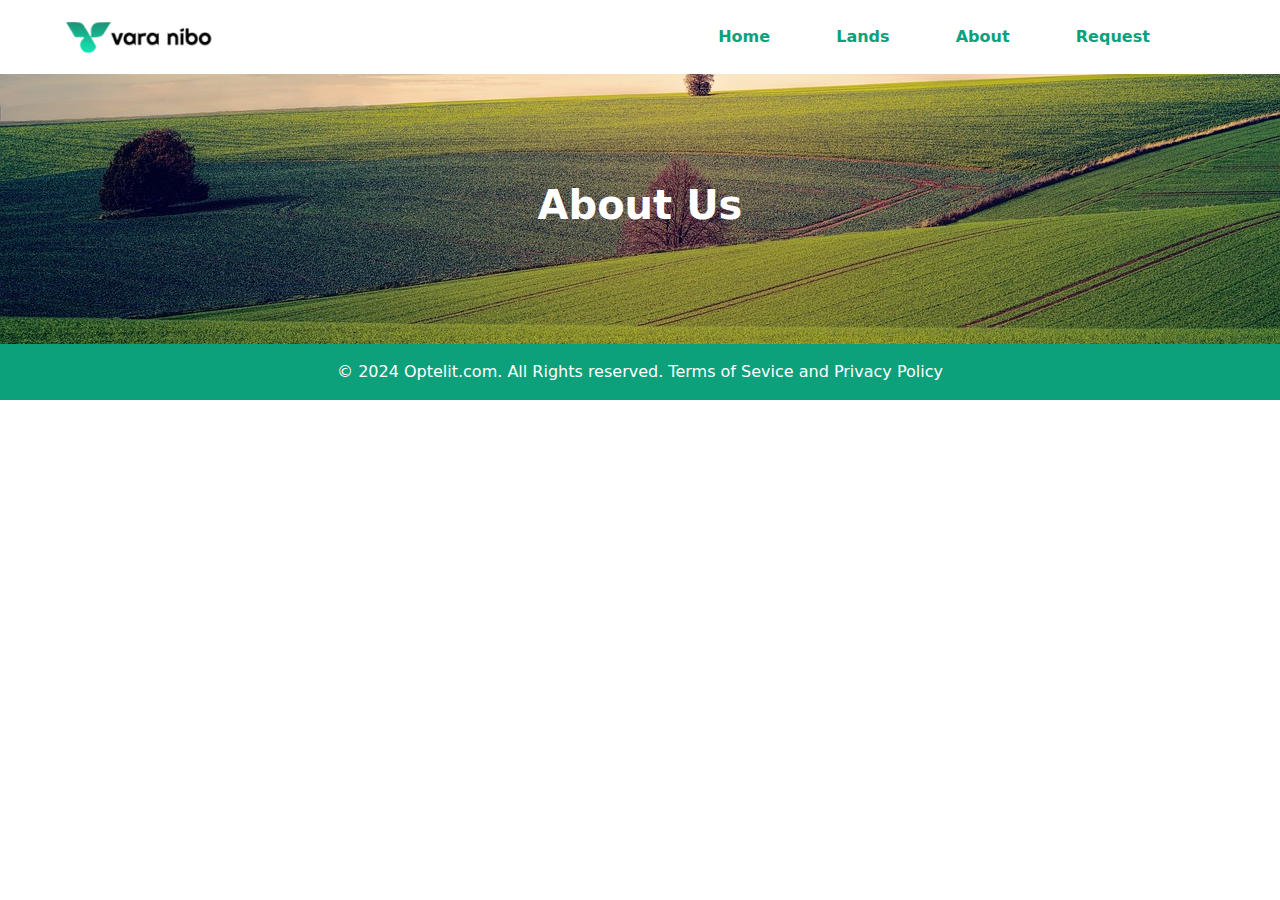
==== assets/pages/about.html @ 139bb442 "Home page complete plue navbar and hero section added in all pages" ====
<!DOCTYPE html>
<html lang="en">
  <head>
    <meta charset="UTF-8" />
    <meta name="viewport" content="width=device-width, initial-scale=1.0" />
    <title>Document</title>
    <link
      href="https://cdn.jsdelivr.net/npm/bootstrap@5.3.3/dist/css/bootstrap.min.css"
      rel="stylesheet"
      integrity="sha384-QWTKZyjpPEjISv5WaRU9OFeRpok6YctnYmDr5pNlyT2bRjXh0JMhjY6hW+ALEwIH"
      crossorigin="anonymous"
    />
    <link rel="stylesheet" href="/assets/css/global.css" />
    <link rel="stylesheet" href="/assets/css/styles.css" />
    <link rel="stylesheet" href="assets/css/responsive.css" />
  </head>
  <body>
    <main>
      <!-- Navbar starts here -->
      <nav id="navbar" class="wraper position-relative">
        <div class="max-container container row align-items-center pt-2 pb-2">
          <div class="col">
            <div class="box1">
              <a href="/index.html">
                <img src="/assets/images/vara-nibo.png" alt="Logo" id="logo" />
              </a>
            </div>
          </div>
          <div class="col d-none d-md-block">
            <div class="box2">
              <ul class="d-flex list-unstyled justify-content-evenly m-0">
                <li>
                  <a href="/">Home</a>
                </li>
                <li>
                  <a href="/assets/pages/Lands.html">Lands</a>
                </li>
                <li>
                  <a href="/assets/pages/about.html">About</a>
                </li>
                <li>
                  <a href="/assets/pages/Request.html">Request</a>
                </li>
              </ul>
            </div>
          </div>
          <div class="col d-md-none">
            <button class="menu-btn" id="sidebarToggle">
              <svg
                stroke="currentColor"
                fill="currentColor"
                stroke-width="0"
                viewBox="0 0 512 512"
                id="menu-bar-icon"
                height="30px"
                width="30px"
                xmlns="http://www.w3.org/2000/svg"
              >
                <path
                  fill="none"
                  stroke-linecap="round"
                  stroke-miterlimit="10"
                  stroke-width="48"
                  d="M88 152h336M88 256h336M88 360h336"
                ></path>
              </svg>
            </button>
          </div>

          <div class="sidebar closed" id="mySidebar">
            <a href="#" class="closebtn" id="closeSidebar">&times;</a>
            <ul class="d-flex list-unstyled justify-content-evenly m-0">
              <li>
                <a href="/">Home</a>
              </li>
              <li>
                <a href="/assets/pages/Lands.html">Lands</a>
              </li>
              <li>
                <a href="/assets/pages/about.html">About</a>
              </li>
              <li>
                <a href="/assets/pages/Request.html">Request</a>
              </li>
            </ul>
          </div>
        </div>
      </nav>
      <!-- Navbar ends here -->

      <!-- hero section starts here -->
      <section id="hero-section" class="wraper d-grid">
        <div
          class="max-container container container-padding d-flex justify-content-center"
        >
          <div class="row row-cols-1 w-100">
            <div class="col">
              <h1>About Us</h1>
            </div>
          </div>
        </div>
      </section>
      <!-- hero section starts here -->

      <!-- Cards Section starts here -->
      <section></section>
      <!-- Cards Section ends here -->
    </main>

    <footer id="Footer" class="wraper">
      <div class="max-container container">
        <p class="text-center">
          © 2024 Optelit.com. All Rights reserved. Terms of Sevice and Privacy
          Policy
        </p>
      </div>
    </footer>

    <!-- Scripts -->
    <script
      src="https://cdn.jsdelivr.net/npm/bootstrap@5.3.3/dist/js/bootstrap.bundle.min.js"
      integrity="sha384-YvpcrYf0tY3lHB60NNkmXc5s9fDVZLESaAA55NDzOxhy9GkcIdslK1eN7N6jIeHz"
      crossorigin="anonymous"
    ></script>
    <script src="/assets/js/main.js"></script>

    <!-- Scripts -->
  </body>
</html>
---- assets/css/global.css ----
:root {
  --primary-color: #0ca07b;
  --primary-color-dark: #0f9674;
}

/* Navbrs styles starts here */
#navbar {
  background-color: white;
  position: relative;
}
#navbar .box2 ul li a {
  color: var(--primary-color);
  font-weight: 600;
}
#navbar .menu-btn {
  all: unset;
  cursor: pointer;
  float: inline-end;
}
#navbar #menu-bar-icon {
  width: 30px;
  height: 30px;
  color: var(--primary-color);
}

/* Sidebar styling */
#navbar .sidebar {
  height: 100%;
  width: 0;
  position: fixed;
  z-index: 1;
  top: 0;
  left: -100%;
  background-color: white;
  overflow-x: hidden;
  transition: 0.5s;
  padding-top: 8rem;
}
#navbar .sidebar ul {
  display: flex;
  gap: 1rem;
  flex-direction: column;
  justify-content: center;
  align-items: center;
}

#navbar .sidebar li a {
  font-weight: 600;
  font-size: large;
  color: var(--primary-color);
}

#navbar .closed {
  left: -100%;
}
#navbar .open {
  left: 0;
  width: 100%;
}
.sidebar .closebtn {
  position: absolute;
  top: 0;
  right: 25px;
  font-size: 36px;
  margin-left: 50px;
  text-decoration: none;
  color: var(--primary-color);
}

/* Navbrs styles endss here */

/* hero-section styles starts here */
#hero-section {
  min-height: 30vh;
  background-image: url("/assets/images/background-images/abadimage.jpg");
  background-repeat: no-repeat;
  background-size: cover;
  background-position-y: center;
}
#hero-section h1 {
  color: white;
}
/* hero-section styles ends here */

/* Footer */
#Footer,
#Footer p {
  margin: 0;
  padding: 0;
  color: white;
}
#Footer {
  padding: 1rem 0;
  background-color: var(--primary-color);
}

/* Footer */

h1 {
  font-weight: 700;
  text-align: center;
}
ul li a {
  text-decoration: none;
}

.wraper {
  width: 100%;
}
.max-container {
  max-width: 1200px;
  margin: auto;
}
.container-padding {
  padding-top: 3rem;
  padding-bottom: 3rem;
}

.flex-center {
  display: flex;
  flex-direction: column;
  justify-content: center;
  align-items: center;
}

.flex-row-center {
  display: flex;
  justify-content: center;
  align-items: center;
  gap: 12px;
}
.flex-row-around {
  display: flex;
  justify-content: space-around;
  align-items: center;
  gap: 12px;
}
.flex-row-between {
  display: flex;
  justify-content: space-between;
  align-items: center;
  gap: 12px;
}

.flex-v-center {
  display: flex;
  flex-direction: column;
  justify-content: center;
}

.heading {
  font-weight: 700;
}
.heading-red {
  color: #e50019;
  font-weight: 700;
}

.subheading {
  font-weight: 600;
  color: #333333;
}

/* Buttons */
.primary-btn {
  all: unset;
  background-color: var(--primary-color);
  padding: 10px 15px;
  color: white;
  border-radius: 5px;
  cursor: pointer;
  text-align: center;
  &:hover {
    background-color: var(--primary-color-dark);
    color: white;
  }
}
/* Buttons */
---- assets/css/styles.css ----
/* hero-section starts here */
#hero-section #search-box {
  width: 500px;
  margin: auto;
  display: flex;
  gap: 4px;
  background-color: white;
  padding: 12px;
  border-radius: 5px;
}

#hero-section #search-box #find-btn {
  all: unset;
  background-color: var(--primary-color);
  padding: 8px;
  border-radius: 5px;
  color: white;
  cursor: pointer;
  text-align: center;
}
/* hero-section ends here */

/* card-section starts here */
#cards-section h3 {
  text-align: center;
  font-weight: 700;
  color: var(--primary-color);
  margin-bottom: 2rem;
}

#cards-section .card {
  padding: 0 0 12px 0;
  font-weight: 600;
  background-color: rgb(226 237 237);
  border-radius: 8px;
  overflow: hidden;
  box-shadow: 1px 1px 8px #0000009e;
}
#cards-section .card img {
  width: 100%;
  height: auto;
  object-fit: cover;
  margin-bottom: 8px;
}
#cards-section .card .title {
  font-size: large;
  font-weight: 600;
}
#cards-section .card span {
  font-weight: bold;
}
#cards-section .card .details-btn {
    all: unset;
    background-color: var(--primary-color);
    width: 100%;
    text-align: center;
  padding: 8px 0;
  margin-top: 12px;
  border-radius: 5px;
}
#cards-section .card .details-btn a{
    text-decoration: none;
    color: white;
}
/* card-section ends here */
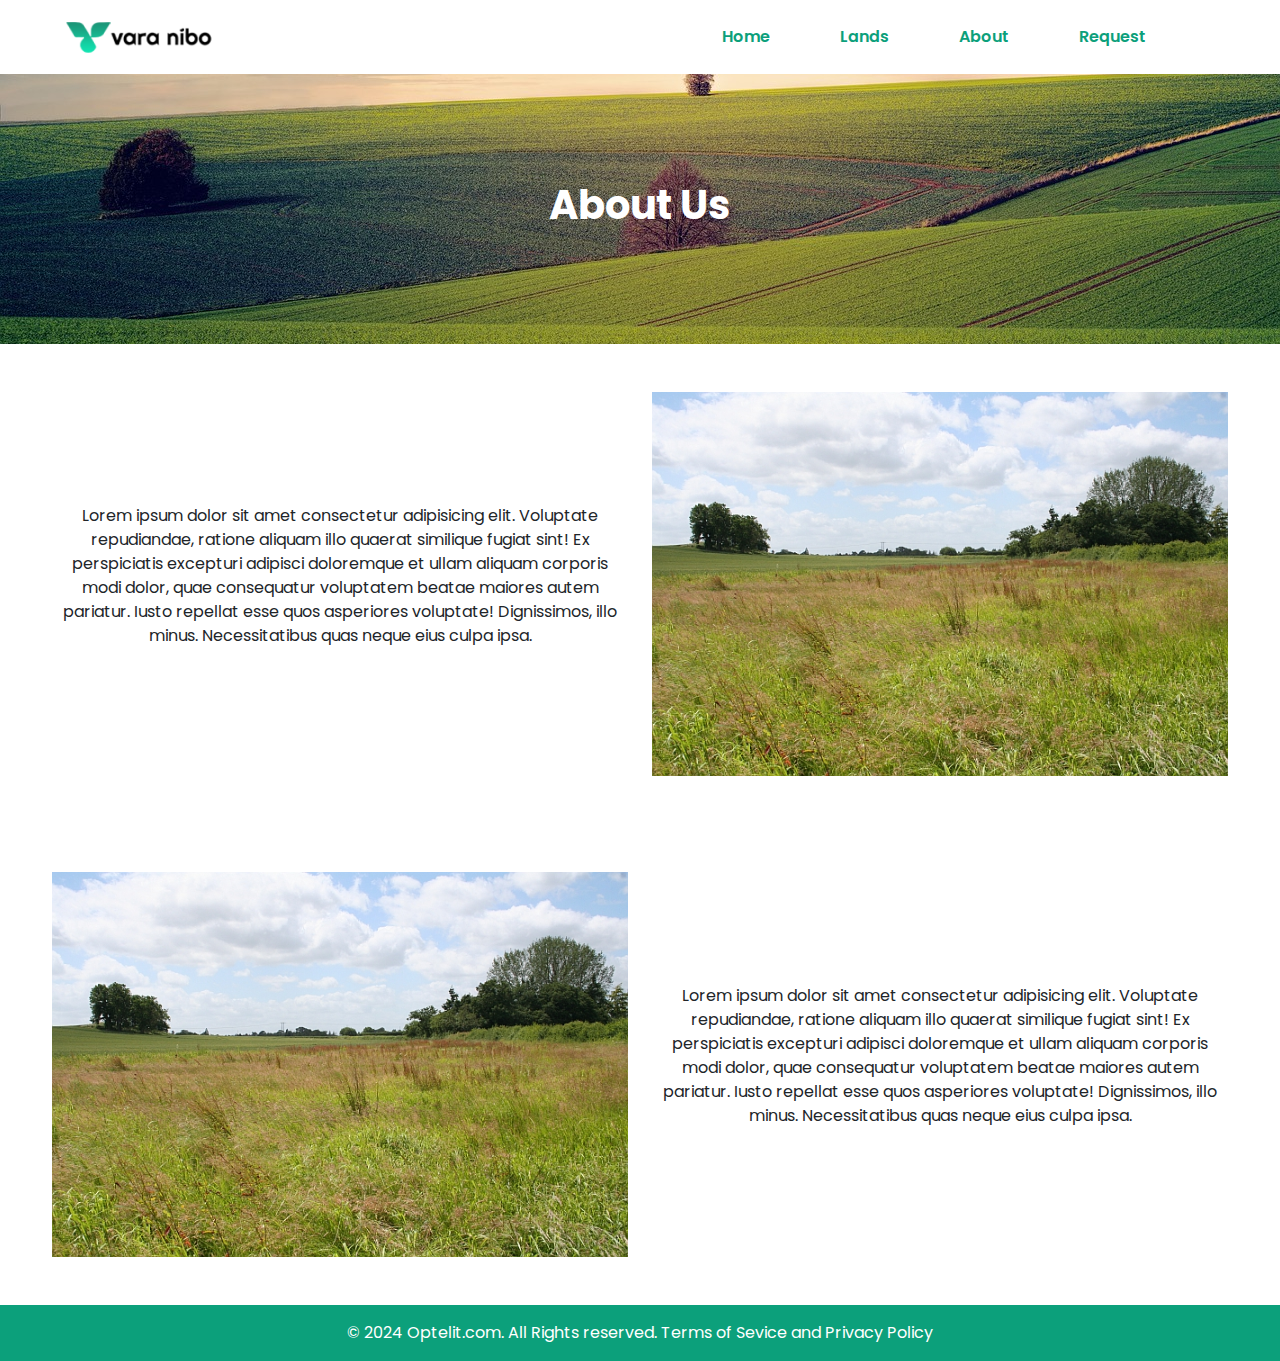
==== commit 5d45961e: "Every page is complete, just finishing remains" ====
--- a/assets/pages/about.html
+++ b/assets/pages/about.html
@@ -11,7 +11,6 @@
       crossorigin="anonymous"
     />
     <link rel="stylesheet" href="/assets/css/global.css" />
-    <link rel="stylesheet" href="/assets/css/styles.css" />
     <link rel="stylesheet" href="assets/css/responsive.css" />
   </head>
   <body>
@@ -103,7 +102,70 @@
       <!-- hero section starts here -->
 
       <!-- Cards Section starts here -->
-      <section></section>
+      <section id="cards-section" class="wraper container-padding">
+        <div class="max-container container">
+          <div class="row row-cols-1 gap-5">
+            <div class="col">
+              <div class="row row-cols-1 row-cols-md-2">
+                <div class="col">
+                  <div
+                    class="text-box d-flex justify-content-center align-items-center w-100 h-100"
+                  >
+                    <p class="text-center">
+                      Lorem ipsum dolor sit amet consectetur adipisicing elit.
+                      Voluptate repudiandae, ratione aliquam illo quaerat
+                      similique fugiat sint! Ex perspiciatis excepturi adipisci
+                      doloremque et ullam aliquam corporis modi dolor, quae
+                      consequatur voluptatem beatae maiores autem pariatur.
+                      Iusto repellat esse quos asperiores voluptate!
+                      Dignissimos, illo minus. Necessitatibus quas neque eius
+                      culpa ipsa.
+                    </p>
+                  </div>
+                </div>
+                <div class="col">
+                  <div class="img-box">
+                    <img
+                      src="/assets/images/background-images/imageland.jpg"
+                      alt="about img"
+                      class="w-100 d-block"
+                    />
+                  </div>
+                </div>
+              </div>
+            </div>
+            <div class="col mt-5">
+              <div class="row row-cols-1 row-cols-md-2">
+                <div class="col">
+                  <div class="img-box">
+                    <img
+                      src="/assets/images/background-images/imageland.jpg"
+                      alt="about img"
+                      class="w-100 d-block"
+                    />
+                  </div>
+                </div>
+                <div class="col">
+                  <div
+                    class="text-box d-flex justify-content-center align-items-center w-100 h-100"
+                  >
+                    <p class="text-center">
+                      Lorem ipsum dolor sit amet consectetur adipisicing elit.
+                      Voluptate repudiandae, ratione aliquam illo quaerat
+                      similique fugiat sint! Ex perspiciatis excepturi adipisci
+                      doloremque et ullam aliquam corporis modi dolor, quae
+                      consequatur voluptatem beatae maiores autem pariatur.
+                      Iusto repellat esse quos asperiores voluptate!
+                      Dignissimos, illo minus. Necessitatibus quas neque eius
+                      culpa ipsa.
+                    </p>
+                  </div>
+                </div>
+              </div>
+            </div>
+          </div>
+        </div>
+      </section>
       <!-- Cards Section ends here -->
     </main>
 
--- a/assets/css/global.css
+++ b/assets/css/global.css
@@ -1,8 +1,16 @@
+@import url("https://fonts.googleapis.com/css2?family=Poppins:ital,wght@0,100;0,200;0,300;0,400;0,500;0,600;0,700;0,800;0,900;1,100;1,200;1,300;1,400;1,500;1,600;1,700;1,800;1,900&display=swap");
+
 :root {
   --primary-color: #0ca07b;
   --primary-color-dark: #0f9674;
-}
-
+  --gray: #808080;
+  --dark-gray: #5c5a5a;
+  --primary-font: "Poppins", sans-serif;
+  --primary-box-shadow: 1px 1px 8px #0000009e;
+}
+* {
+  font-family: var(--primary-font);
+}
 /* Navbrs styles starts here */
 #navbar {
   background-color: white;
@@ -82,6 +90,50 @@
 }
 /* hero-section styles ends here */
 
+/* card-section starts here */
+#cards-section h3 {
+  text-align: center;
+  font-weight: 700;
+  color: var(--primary-color);
+  margin-bottom: 2rem;
+}
+
+#cards-section .card {
+  padding: 0 0 12px 0;
+  font-weight: 600;
+  background-color: rgb(226 237 237);
+  border-radius: 8px;
+  overflow: hidden;
+  box-shadow: 1px 1px 8px #0000009e;
+}
+#cards-section .card img {
+  width: 100%;
+  height: auto;
+  object-fit: cover;
+  margin-bottom: 8px;
+}
+#cards-section .card .title {
+  font-size: large;
+  font-weight: 600;
+}
+#cards-section .card span {
+  font-weight: bold;
+}
+#cards-section .card .details-btn {
+  all: unset;
+  background-color: var(--primary-color);
+  width: 100%;
+  text-align: center;
+  padding: 8px 0;
+  margin-top: 12px;
+  border-radius: 5px;
+}
+#cards-section .card .details-btn a {
+  text-decoration: none;
+  color: white;
+}
+/* card-section ends here */
+
 /* Footer */
 #Footer,
 #Footer p {
@@ -151,6 +203,9 @@
 .heading {
   font-weight: 700;
 }
+.heading-primary {
+  color: var(--primary-color);
+}
 .heading-red {
   color: #e50019;
   font-weight: 700;
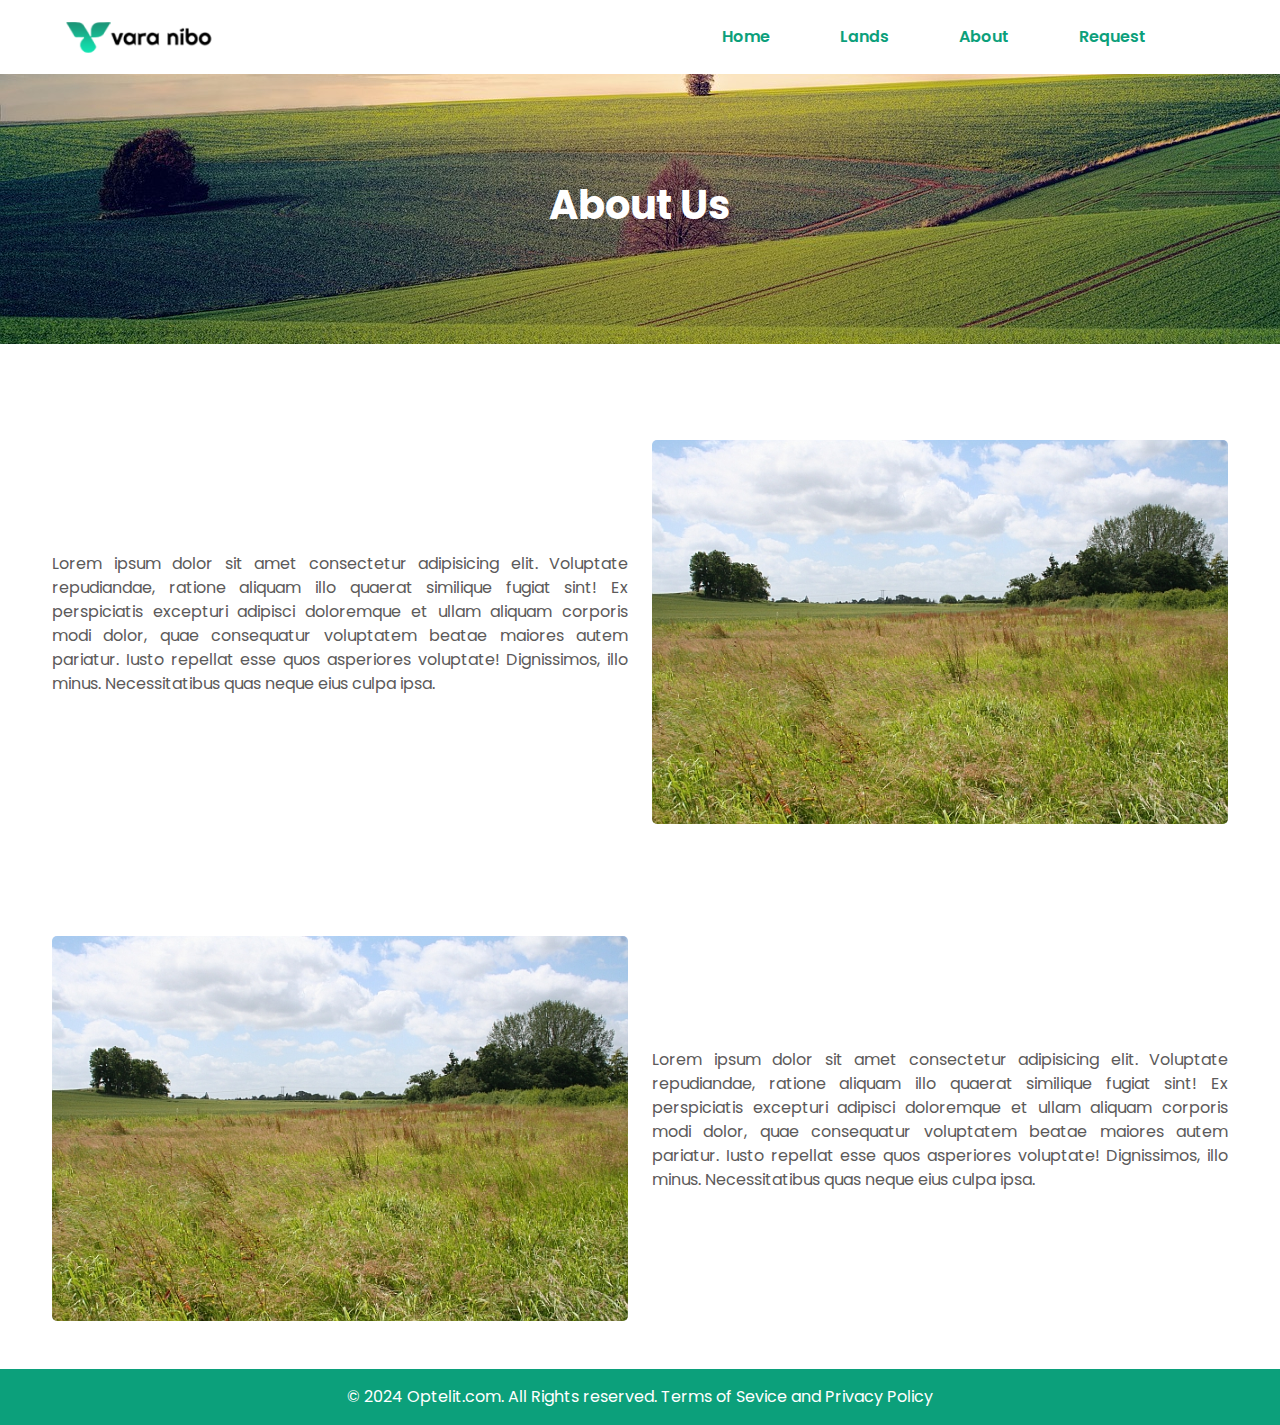
==== commit 3bb4db95: "second first commit before final touch" ====
--- a/assets/pages/about.html
+++ b/assets/pages/about.html
@@ -88,7 +88,7 @@
       <!-- Navbar ends here -->
 
       <!-- hero section starts here -->
-      <section id="hero-section" class="wraper d-grid">
+      <section id="hero-section" class="wraper d-grid mb-5">
         <div
           class="max-container container container-padding d-flex justify-content-center"
         >
@@ -105,13 +105,13 @@
       <section id="cards-section" class="wraper container-padding">
         <div class="max-container container">
           <div class="row row-cols-1 gap-5">
-            <div class="col">
+            <div class="col mb-3">
               <div class="row row-cols-1 row-cols-md-2">
                 <div class="col">
                   <div
                     class="text-box d-flex justify-content-center align-items-center w-100 h-100"
                   >
-                    <p class="text-center">
+                    <p class="text-justify text-gray-secondary">
                       Lorem ipsum dolor sit amet consectetur adipisicing elit.
                       Voluptate repudiandae, ratione aliquam illo quaerat
                       similique fugiat sint! Ex perspiciatis excepturi adipisci
@@ -128,7 +128,7 @@
                     <img
                       src="/assets/images/background-images/imageland.jpg"
                       alt="about img"
-                      class="w-100 d-block"
+                      class="w-100 d-block rounded-primary"
                     />
                   </div>
                 </div>
@@ -141,7 +141,7 @@
                     <img
                       src="/assets/images/background-images/imageland.jpg"
                       alt="about img"
-                      class="w-100 d-block"
+                      class="w-100 d-block rounded-primary"
                     />
                   </div>
                 </div>
@@ -149,7 +149,7 @@
                   <div
                     class="text-box d-flex justify-content-center align-items-center w-100 h-100"
                   >
-                    <p class="text-center">
+                    <p class="text-justify text-gray-secondary">
                       Lorem ipsum dolor sit amet consectetur adipisicing elit.
                       Voluptate repudiandae, ratione aliquam illo quaerat
                       similique fugiat sint! Ex perspiciatis excepturi adipisci
--- a/assets/css/global.css
+++ b/assets/css/global.css
@@ -1,4 +1,5 @@
 @import url("https://fonts.googleapis.com/css2?family=Poppins:ital,wght@0,100;0,200;0,300;0,400;0,500;0,600;0,700;0,800;0,900;1,100;1,200;1,300;1,400;1,500;1,600;1,700;1,800;1,900&display=swap");
+@import url("https://fonts.googleapis.com/css2?family=Space+Grotesk:wght@300..700&display=swap");
 
 :root {
   --primary-color: #0ca07b;
@@ -6,7 +7,10 @@
   --gray: #808080;
   --dark-gray: #5c5a5a;
   --primary-font: "Poppins", sans-serif;
-  --primary-box-shadow: 1px 1px 8px #0000009e;
+  --primary-box-shadow: 2px 2px 8px #312f2f38;
+  --primary-border-radiouse: 5px;
+  --secondary-font: "Space Grotesk", sans-serif;
+  --primary-line-height: 28px;
 }
 * {
   font-family: var(--primary-font);
@@ -99,12 +103,13 @@
 }
 
 #cards-section .card {
+  /* height: 100%; */
   padding: 0 0 12px 0;
   font-weight: 600;
   background-color: rgb(226 237 237);
   border-radius: 8px;
   overflow: hidden;
-  box-shadow: 1px 1px 8px #0000009e;
+  box-shadow: var(--primary-box-shadow);
 }
 #cards-section .card img {
   width: 100%;
@@ -114,10 +119,7 @@
 }
 #cards-section .card .title {
   font-size: large;
-  font-weight: 600;
-}
-#cards-section .card span {
-  font-weight: bold;
+  font-weight: 500;
 }
 #cards-section .card .details-btn {
   all: unset;
@@ -215,6 +217,25 @@
   font-weight: 600;
   color: #333333;
 }
+.text-justify {
+  text-align: justify;
+}
+.text-primary-green {
+  color: var(--primary-color);
+}
+.text-primary-green:hover {
+  color: var(--primary-color-dark);
+}
+.text-gray-primary {
+  color: var(--gray);
+}
+.text-gray-secondary {
+  color: var(--dark-gray);
+}
+
+.rounded-primary {
+  border-radius: var(--primary-border-radiouse);
+}
 
 /* Buttons */
 .primary-btn {
